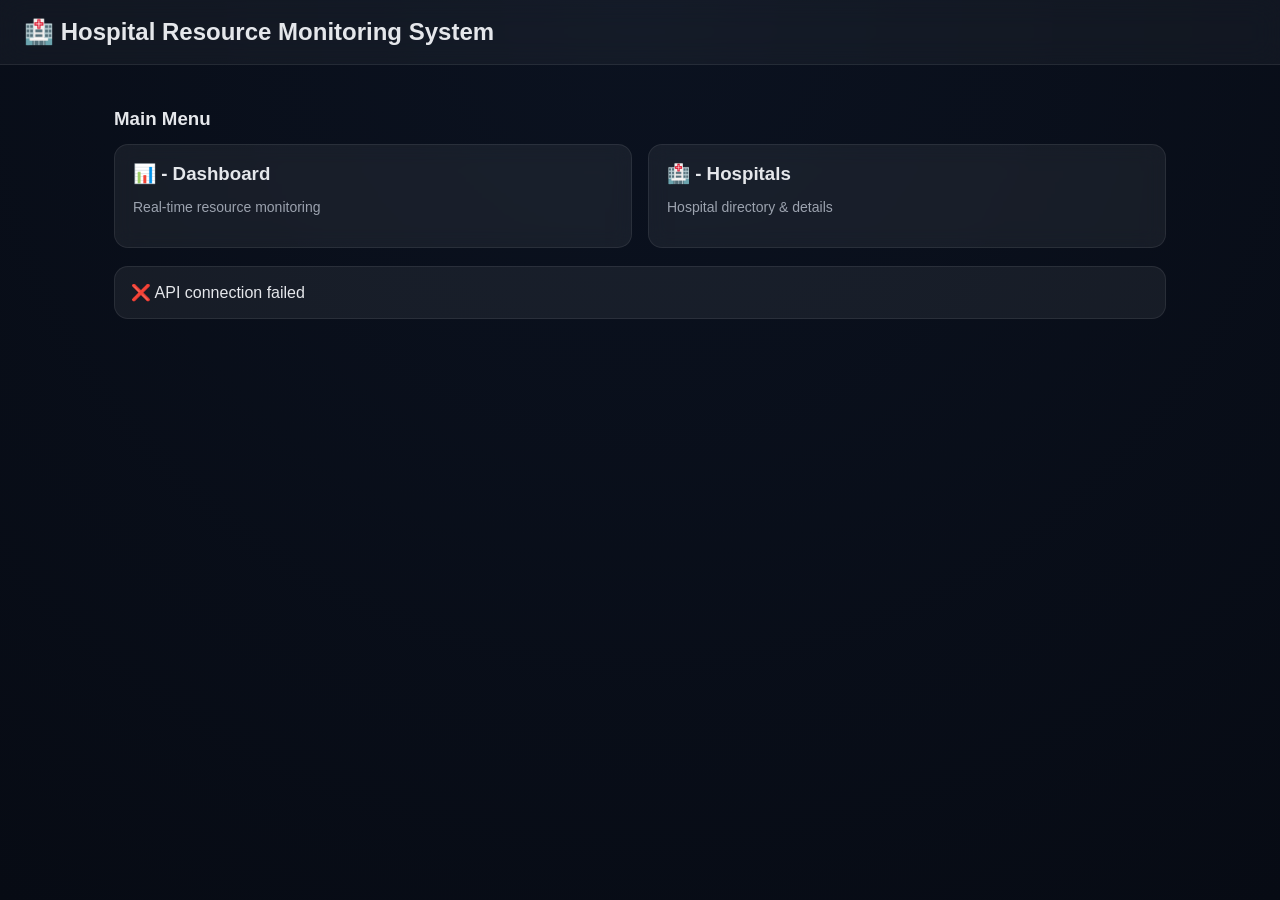
==== web/index.html @ 2ff272cd "create webpage for monitoring and update resource" ====
<!DOCTYPE html>
<html>

<head>
    <meta charset="UTF-8">
    <title>Hospital Resource System</title>

    <style>
        :root {
            --bg: #070b14;
            --card: rgba(255, 255, 255, 0.06);
            --stroke: rgba(255, 255, 255, 0.08);
            --text: #e5e7eb;
            --muted: #9ca3af;
            --blue: #3b82f6;
        }

        * {
            font-family: "Segoe UI", sans-serif;
            box-sizing: border-box;
        }

        body {
            margin: 0;
            background: radial-gradient(circle at top, #0b1220, #070b14);
            color: var(--text);
            min-height: 100vh;
        }

        /* HEADER */
        .header {
            padding: 18px 24px;
            background: rgba(255, 255, 255, 0.04);
            backdrop-filter: blur(14px);
            border-bottom: 1px solid var(--stroke);
        }

        .header h2 {
            margin: 0;
        }

        /* CONTAINER */
        .container {
            max-width: 1100px;
            margin: auto;
            padding: 24px;
        }

        h3 {
            margin-bottom: 14px;
        }

        /* GRID */
        .grid {
            display: grid;
            grid-template-columns: repeat(auto-fit, minmax(220px, 1fr));
            gap: 16px;
        }

        /* CARD */
        .card {
            background: var(--card);
            border: 1px solid var(--stroke);
            padding: 18px;
            border-radius: 14px;
            cursor: pointer;
            transition: 0.2s;
            backdrop-filter: blur(10px);
        }

        .card:hover {
            transform: translateY(-4px);
            border-color: rgba(59, 130, 246, 0.4);
            box-shadow: 0 10px 30px rgba(0, 0, 0, 0.3);
        }

        .card h3 {
            margin: 0 0 8px 0;
        }

        .card p {
            color: var(--muted);
            font-size: 14px;
        }

        /* QUICK */
        .quick {
            margin-top: 18px;
            padding: 16px;
            border-radius: 14px;
            background: var(--card);
            border: 1px solid var(--stroke);
        }
    </style>
</head>

<body>

    <div class="header">
        <h2>🏥 Hospital Resource Monitoring System</h2>
    </div>

    <div class="container">

        <h3>Main Menu</h3>

        <div class="grid">

            <div class="card" onclick="go('dashboard.html')">
                <h3>📊 - Dashboard</h3>
                <p>Real-time resource monitoring</p>
            </div>

            <div class="card" onclick="go('hospitals.html')">
                <h3>🏥 - Hospitals</h3>
                <p>Hospital directory & details</p>
            </div>


        </div>

        <div class="quick" id="quick">
            <b>📌 System Status</b><br />
            Loading...
        </div>

    </div>

    <script>
        const BASE = "https://xvvwesom7h.execute-api.us-east-1.amazonaws.com";

        function go(page) {
            window.location.href = page;
        }

        async function loadQuick() {
            try {
                const res = await fetch(BASE + "/v1/hospitals");
                const json = await res.json();

                const hospitals = json.data || [];

                document.getElementById("quick").innerHTML = `
            <b>📌 System Status</b><br/><br/>
            🏥 Total Hospitals: ${hospitals.length}<br/>
            ⚡ System: Online
        `;
            } catch (err) {
                document.getElementById("quick").innerHTML =
                    "❌ API connection failed";
            }
        }

        loadQuick();
    </script>

</body>

</html>
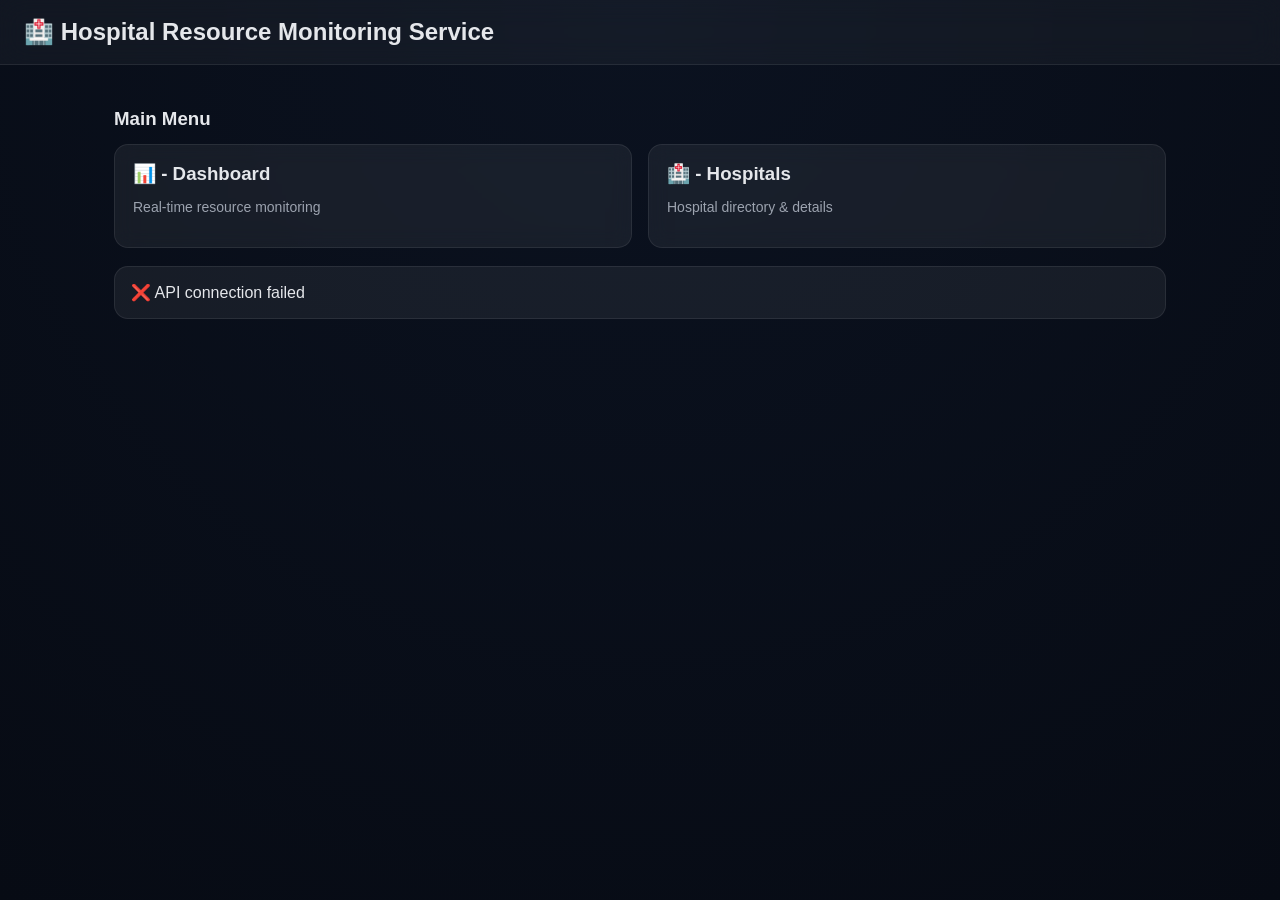
==== commit 64ba34fe: "final version - UI Webpage, coding" ====
--- a/web/index.html
+++ b/web/index.html
@@ -97,7 +97,7 @@
 <body>
 
     <div class="header">
-        <h2>🏥 Hospital Resource Monitoring System</h2>
+        <h2>🏥 Hospital Resource Monitoring Service</h2>
     </div>
 
     <div class="container">
